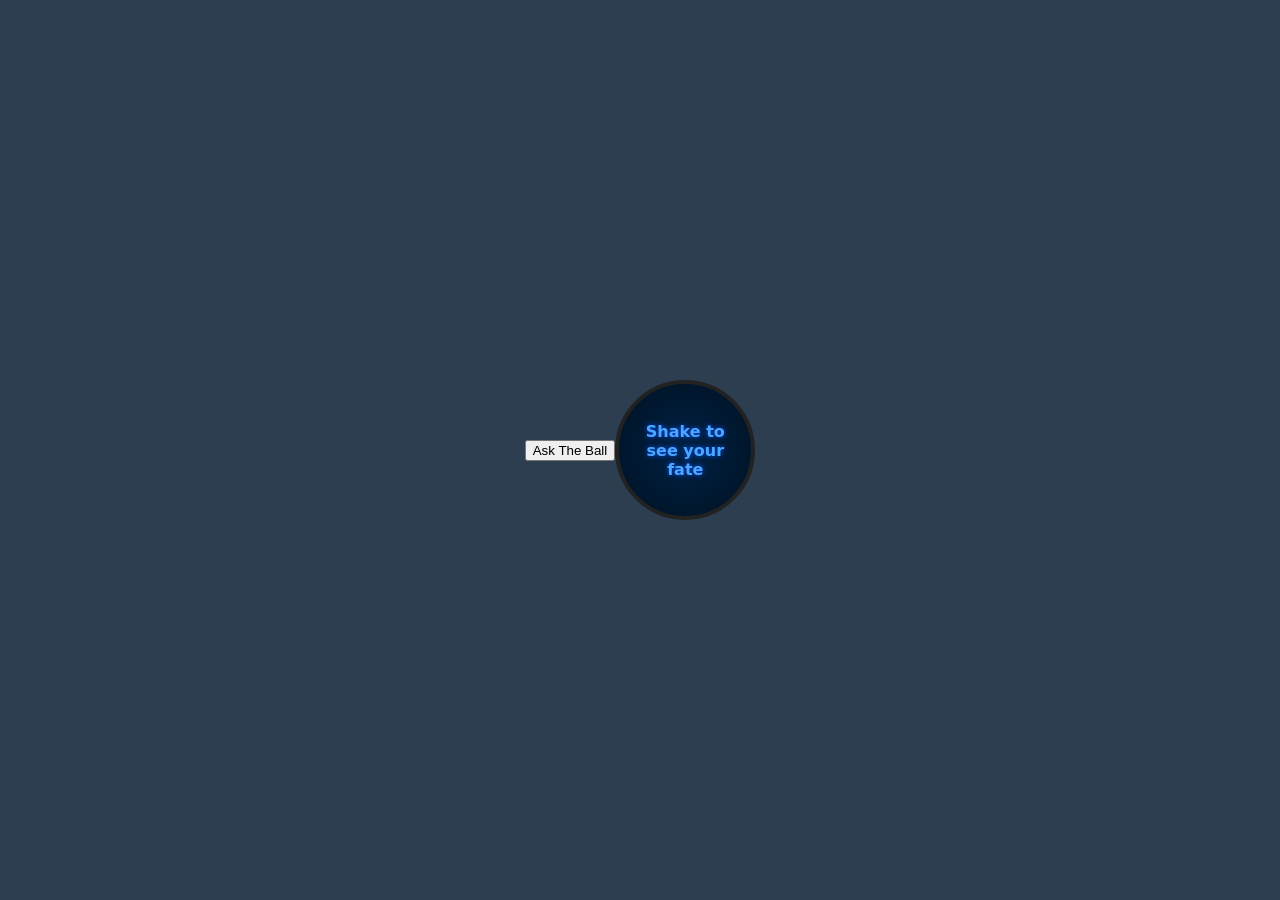
==== index.html @ 89c9c257 "Rename SoundBoard.html to index.html" ====
<!doctype html>
<html lang="en">
  <head>
    <meta charset="UTF-8" />
    <meta name="viewport" content="width=device-width, initial-scale=1.0" />
    <link rel="stylesheet" href="Fortune.css" />
    <title>Magic8Ball</title>
  </head>
  <body>
    <button class="Fortune" id="ball">Ask The Ball</button>
    <div class="Ball" id="Eight-Ball">
      <div class="Glass">
        <p class="Answer" id="TextAnswer">Shake to see your fate</p>
      </div>
    </div>
  </body>
</html>
---- Fortune.css ----
body {
  background-color: #2c3e50;
  display: flex;
  justify-content: center;
  align-items: center;
  height: 100vh;
  margin: 0;
  font-family:
    system-ui,
    -apple-system,
    BlinkMacSystemFont,
    "Segoe UI",
    Roboto,
    Oxygen,
    Ubuntu,
    Cantarell,
    "Open Sans",
    "Helvetica Neue",
    sans-serif;
}
.ball {
  width: 300px;
  height: 300px;
  background: radial-gradient(circle at 30% 30%, #333, #000);
  border-radius: 50%;
  display: flex;
  justify-content: center;
  align-items: center;
  box-shadow: 0 10px 20px rgba(0, 0, 0, 0.5);
  cursor: pointer;
  position: relative;
}
.Glass {
  width: 140px;
  height: 140px;
  background: radial-gradient(circle at 50% 50%, #002244, #001122);
  border-radius: 50%;
  border: 4px solid #222;
  display: flex;
  justify-content: center;
  align-items: center;
  padding: 10px;
  box-sizing: border-box;
}
.Answer {
  color: #4da6ff;
  font-weight: bold;
  text-align: center;
  font-size: 16px;
  text-shadow: 0 0 5px #0055ff;
  transition: opacity 0.3s ease;
}
.shake-animation {
  animation: shake 0.5s ease infinite;
}

@keyframes shake {
  0% {
    transform: translate(0, 0);
  }
  20% {
    transform: translate(-10px, 10px);
  }
  40% {
    transform: translate(10px, -10px);
  }
  60% {
    transform: translate(-10px, -10px);
  }
  80% {
    transform: translate(10px, 10px);
  }
  100% {
    transform: translate(0, 0);
  }
}
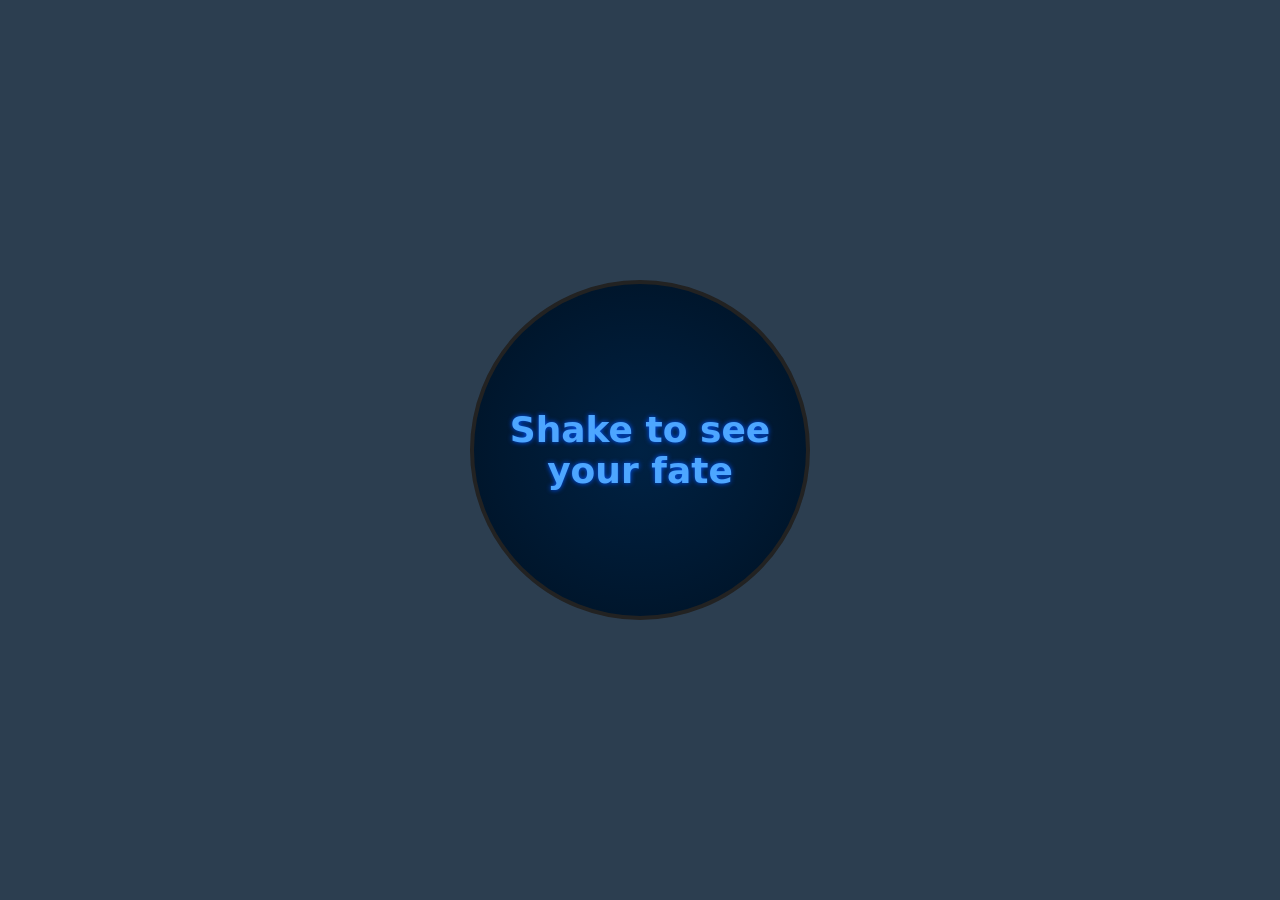
==== commit bb0ef70d: "Merge branch 'main' of https://github.com/DamienZarich/Web" ====
--- a/index.html
+++ b/index.html
@@ -7,11 +7,11 @@
     <title>Magic8Ball</title>
   </head>
   <body>
-    <button class="Fortune" id="ball">Ask The Ball</button>
     <div class="Ball" id="Eight-Ball">
       <div class="Glass">
-        <p class="Answer" id="TextAnswer">Shake to see your fate</p>
+        <p class="Answer" id="textAnswer">Shake to see your fate</p>
       </div>
     </div>
+    <script src="answers.js" defer></script>
   </body>
 </html>
--- a/Fortune.css
+++ b/Fortune.css
@@ -19,20 +19,17 @@
     sans-serif;
 }
 .ball {
-  width: 300px;
-  height: 300px;
+  width: 600px;
+  height: 600px;
   background: radial-gradient(circle at 30% 30%, #333, #000);
   border-radius: 50%;
-  display: flex;
-  justify-content: center;
-  align-items: center;
-  box-shadow: 0 10px 20px rgba(0, 0, 0, 0.5);
+  box-shadow: 0 10px 20px rgba(255, 248, 248, 0.5);
   cursor: pointer;
   position: relative;
 }
 .Glass {
-  width: 140px;
-  height: 140px;
+  width: 340px;
+  height: 340px;
   background: radial-gradient(circle at 50% 50%, #002244, #001122);
   border-radius: 50%;
   border: 4px solid #222;
@@ -46,9 +43,34 @@
   color: #4da6ff;
   font-weight: bold;
   text-align: center;
-  font-size: 16px;
+  font-size: 36px;
   text-shadow: 0 0 5px #0055ff;
   transition: opacity 0.3s ease;
+  pointer-events: none;
+}
+.wiggle-animation {
+  animation: wiggle 1s ease in;
+}
+
+@keyframes wiggle {
+  0% {
+    transform: translate(0, 0);
+  }
+  20% {
+    transform: translate(5px, 5px);
+  }
+  40% {
+    transform: translate(0, 0);
+  }
+  60% {
+    transform: translate(-5px, -5px);
+  }
+  80% {
+    transform: translate(0, 0);
+  }
+  100% {
+    transform: translate(5px, 5px);
+  }
 }
 .shake-animation {
   animation: shake 0.5s ease infinite;
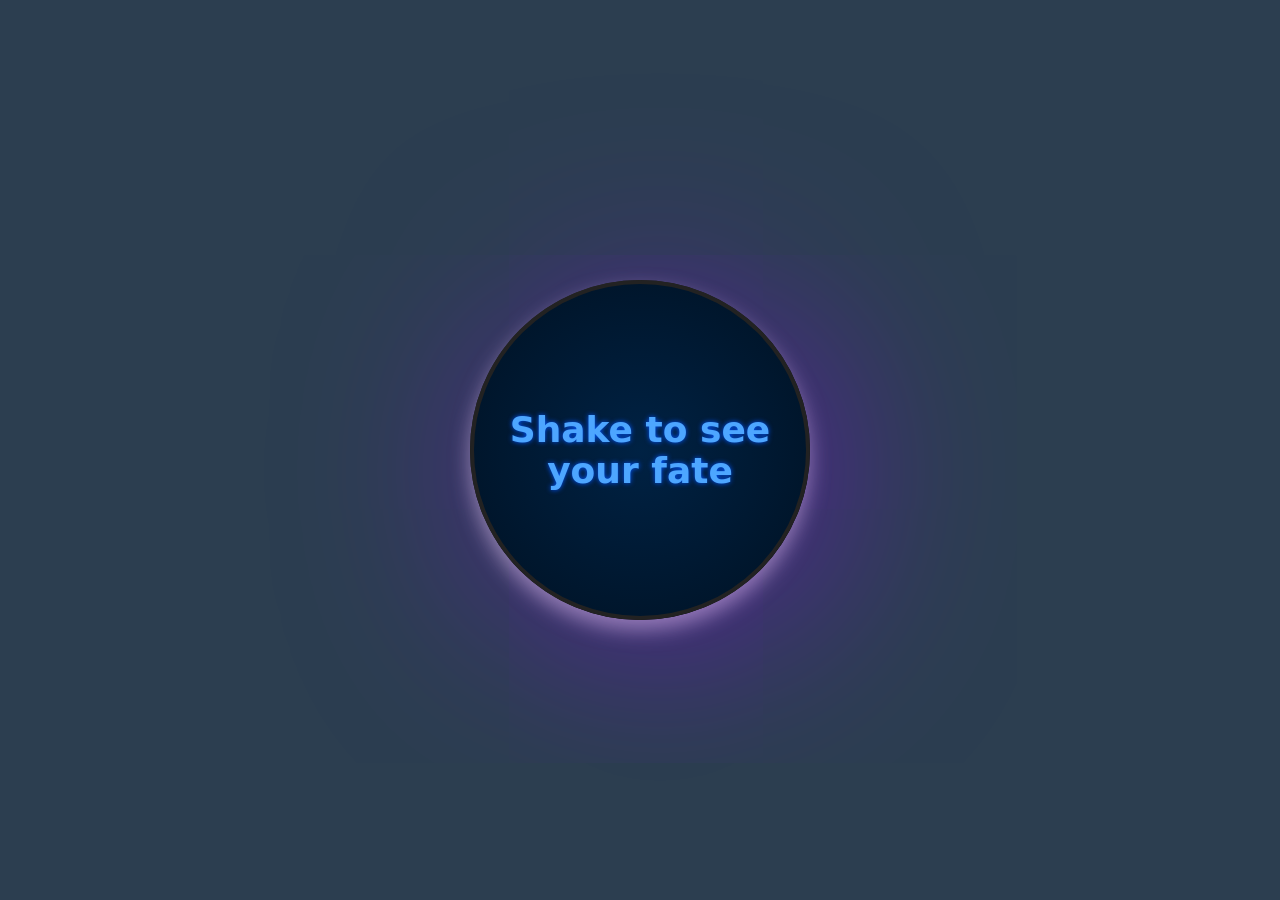
==== commit 24e9707d: "added a system to make ball turn green when good answer is chosen" ====
--- a/index.html
+++ b/index.html
@@ -8,7 +8,7 @@
   </head>
   <body>
     <div class="Ball" id="Eight-Ball">
-      <div class="Glass">
+      <div class="Glass" id="glassPart">
         <p class="Answer" id="textAnswer">Shake to see your fate</p>
       </div>
     </div>
--- a/Fortune.css
+++ b/Fortune.css
@@ -18,9 +18,9 @@
     "Helvetica Neue",
     sans-serif;
 }
-.ball {
-  width: 600px;
-  height: 600px;
+.Ball {
+  width: 340px;
+  height: 340px;
   background: radial-gradient(circle at 30% 30%, #333, #000);
   border-radius: 50%;
   box-shadow: 0 10px 20px rgba(255, 248, 248, 0.5);
@@ -38,6 +38,7 @@
   align-items: center;
   padding: 10px;
   box-sizing: border-box;
+  box-shadow: 20px 20px 200px rgba(140, 0, 255, 0.5);
 }
 .Answer {
   color: #4da6ff;
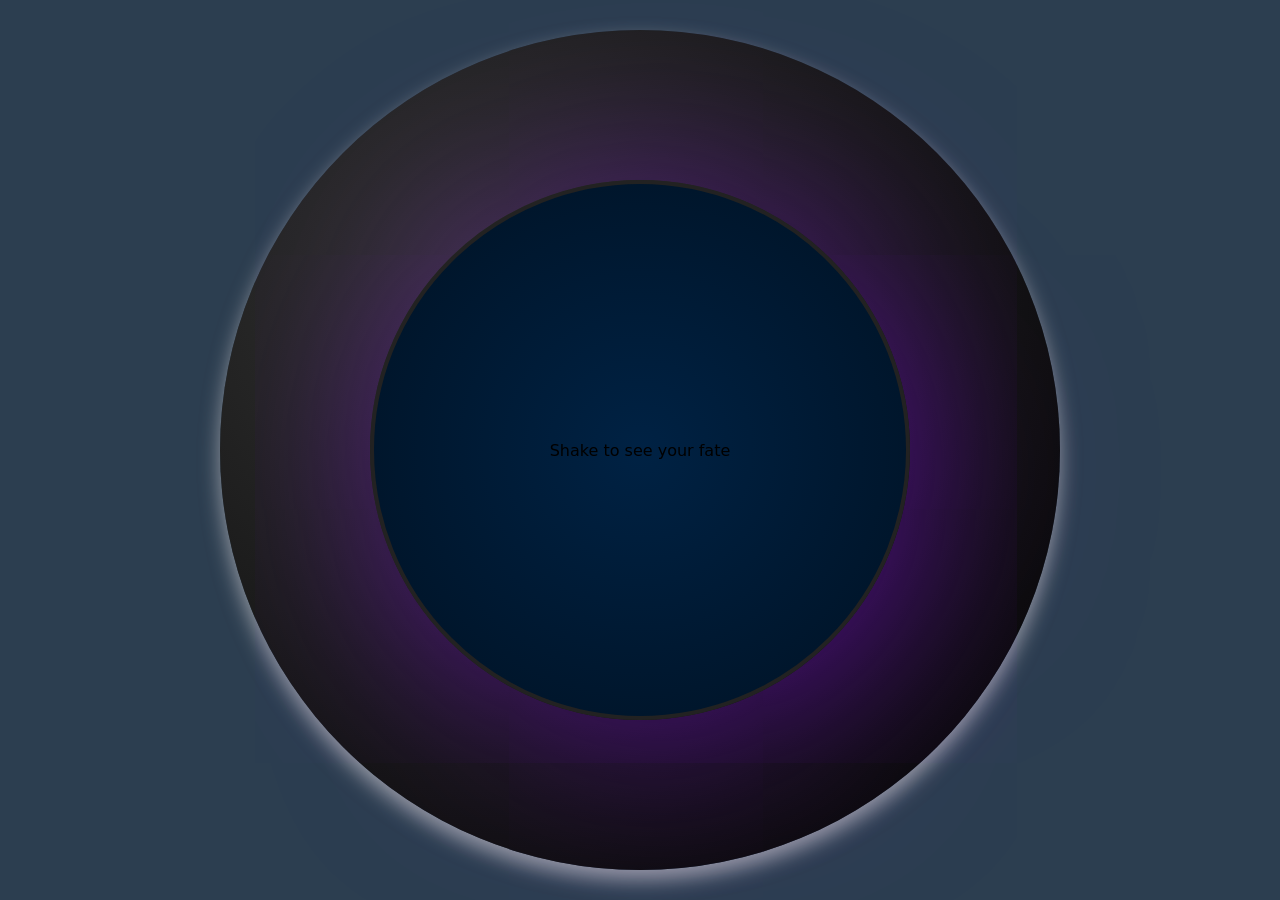
==== commit 079f1eac: "created divs for icosahedron to make ball more realistic" ====
--- a/index.html
+++ b/index.html
@@ -9,7 +9,31 @@
   <body>
     <div class="Ball" id="Eight-Ball">
       <div class="Glass" id="glassPart">
-        <p class="Answer" id="textAnswer">Shake to see your fate</p>
+        <p class="StartText" id="textAnswer">Shake to see your fate</p>
+      </div>
+    </div>
+    <div class="Answer">
+      <div class="icosahedron">
+        <div class="face face-1"></div>
+        <div class="face face-2"></div>
+        <div class="face face-3"></div>
+        <div class="face face-4"></div>
+        <div class="face face-5"></div>
+        <div class="face face-6"></div>
+        <div class="face face-7"></div>
+        <div class="face face-8"></div>
+        <div class="face face-9"></div>
+        <div class="face face-10"></div>
+        <div class="face face-11"></div>
+        <div class="face face-12"></div>
+        <div class="face face-13"></div>
+        <div class="face face-14"></div>
+        <div class="face face-15"></div>
+        <div class="face face-16"></div>
+        <div class="face face-17"></div>
+        <div class="face face-18"></div>
+        <div class="face face-19"></div>
+        <div class="face face-20"></div>
       </div>
     </div>
     <script src="answers.js" defer></script>
--- a/Fortune.css
+++ b/Fortune.css
@@ -19,17 +19,20 @@
     sans-serif;
 }
 .Ball {
-  width: 340px;
-  height: 340px;
+  width: 840px;
+  height: 840px;
   background: radial-gradient(circle at 30% 30%, #333, #000);
   border-radius: 50%;
+  display: flex;
+  justify-content: center;
+  align-items: center;
   box-shadow: 0 10px 20px rgba(255, 248, 248, 0.5);
   cursor: pointer;
   position: relative;
 }
 .Glass {
-  width: 340px;
-  height: 340px;
+  width: 540px;
+  height: 540px;
   background: radial-gradient(circle at 50% 50%, #002244, #001122);
   border-radius: 50%;
   border: 4px solid #222;
@@ -41,7 +44,7 @@
   box-shadow: 20px 20px 200px rgba(140, 0, 255, 0.5);
 }
 .Answer {
-  color: #4da6ff;
+  color: #ffffff;
   font-weight: bold;
   text-align: center;
   font-size: 36px;
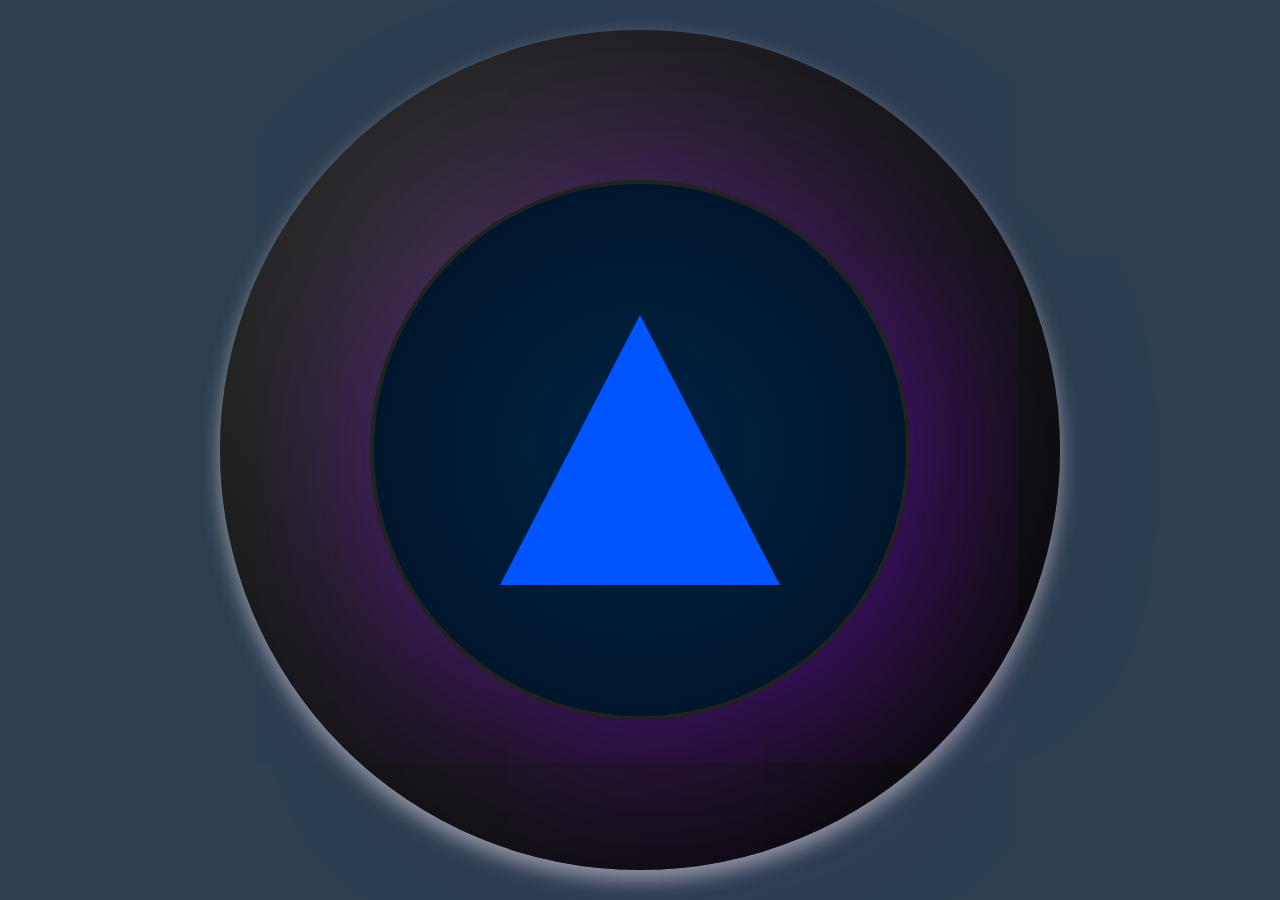
==== commit 34f17229: "remade triangle to be much more simple and created rough shape." ====
--- a/index.html
+++ b/index.html
@@ -7,33 +7,10 @@
     <title>Magic8Ball</title>
   </head>
   <body>
+    <div class="triangle" id="triangle"></div>
     <div class="Ball" id="Eight-Ball">
       <div class="Glass" id="glassPart">
-        <p class="StartText" id="textAnswer">Shake to see your fate</p>
-      </div>
-    </div>
-    <div class="Answer">
-      <div class="icosahedron">
-        <div class="face face-1"></div>
-        <div class="face face-2"></div>
-        <div class="face face-3"></div>
-        <div class="face face-4"></div>
-        <div class="face face-5"></div>
-        <div class="face face-6"></div>
-        <div class="face face-7"></div>
-        <div class="face face-8"></div>
-        <div class="face face-9"></div>
-        <div class="face face-10"></div>
-        <div class="face face-11"></div>
-        <div class="face face-12"></div>
-        <div class="face face-13"></div>
-        <div class="face face-14"></div>
-        <div class="face face-15"></div>
-        <div class="face face-16"></div>
-        <div class="face face-17"></div>
-        <div class="face face-18"></div>
-        <div class="face face-19"></div>
-        <div class="face face-20"></div>
+        <p class="StartText" id="StartText">Shake to see your fate</p>
       </div>
     </div>
     <script src="answers.js" defer></script>
--- a/Fortune.css
+++ b/Fortune.css
@@ -17,6 +17,18 @@
     "Open Sans",
     "Helvetica Neue",
     sans-serif;
+}
+.triangle {
+  display: flex;
+  justify-content: center;
+  align-items: center;
+  width: 280px;
+  height: 270px;
+  background-color: #0055ff !important;
+  position: absolute;
+  transition: opacity 0.5s ease-in-out;
+  clip-path: polygon(50% 0%, 0% 100%, 100% 100%);
+  z-index: 10;
 }
 .Ball {
   width: 840px;
@@ -42,12 +54,16 @@
   padding: 10px;
   box-sizing: border-box;
   box-shadow: 20px 20px 200px rgba(140, 0, 255, 0.5);
+  position: relative;
+  z-index: 1;
 }
-.Answer {
+.StartText {
   color: #ffffff;
   font-weight: bold;
   text-align: center;
-  font-size: 36px;
+  font-size: 14px;
+  max-width: 60px;
+  padding-top: 30px;
   text-shadow: 0 0 5px #0055ff;
   transition: opacity 0.3s ease;
   pointer-events: none;
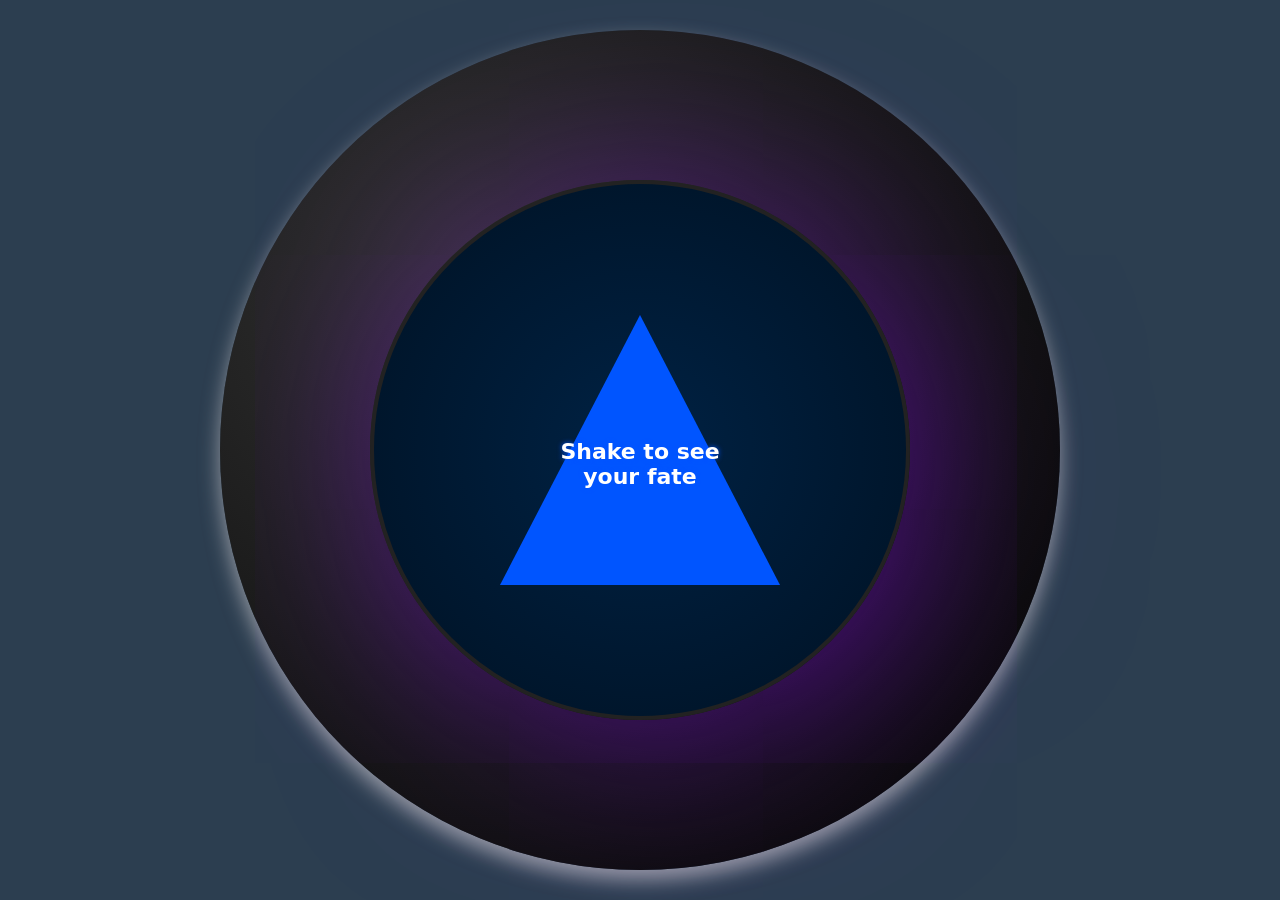
==== commit 79f4e957: "linked triangle to js and worked on styling for it" ====
--- a/index.html
+++ b/index.html
@@ -7,9 +7,9 @@
     <title>Magic8Ball</title>
   </head>
   <body>
-    <div class="triangle" id="triangle"></div>
     <div class="Ball" id="Eight-Ball">
       <div class="Glass" id="glassPart">
+        <div class="triangle" id="triangle"></div>
         <p class="StartText" id="StartText">Shake to see your fate</p>
       </div>
     </div>
--- a/Fortune.css
+++ b/Fortune.css
@@ -28,7 +28,9 @@
   position: absolute;
   transition: opacity 0.5s ease-in-out;
   clip-path: polygon(50% 0%, 0% 100%, 100% 100%);
-  z-index: 10;
+  z-index: 2;
+  box-shadow: 20px 20px 200px rgba(140, 0, 255, 0.5);
+  flex-direction: column;
 }
 .Ball {
   width: 840px;
@@ -61,12 +63,14 @@
   color: #ffffff;
   font-weight: bold;
   text-align: center;
-  font-size: 14px;
-  max-width: 60px;
-  padding-top: 30px;
+  font-size: 22px;
+  max-width: 160px;
+  margin-top: 50px;
   text-shadow: 0 0 5px #0055ff;
   transition: opacity 0.3s ease;
   pointer-events: none;
+  position: relative;
+  z-index: 6;
 }
 .wiggle-animation {
   animation: wiggle 1s ease in;
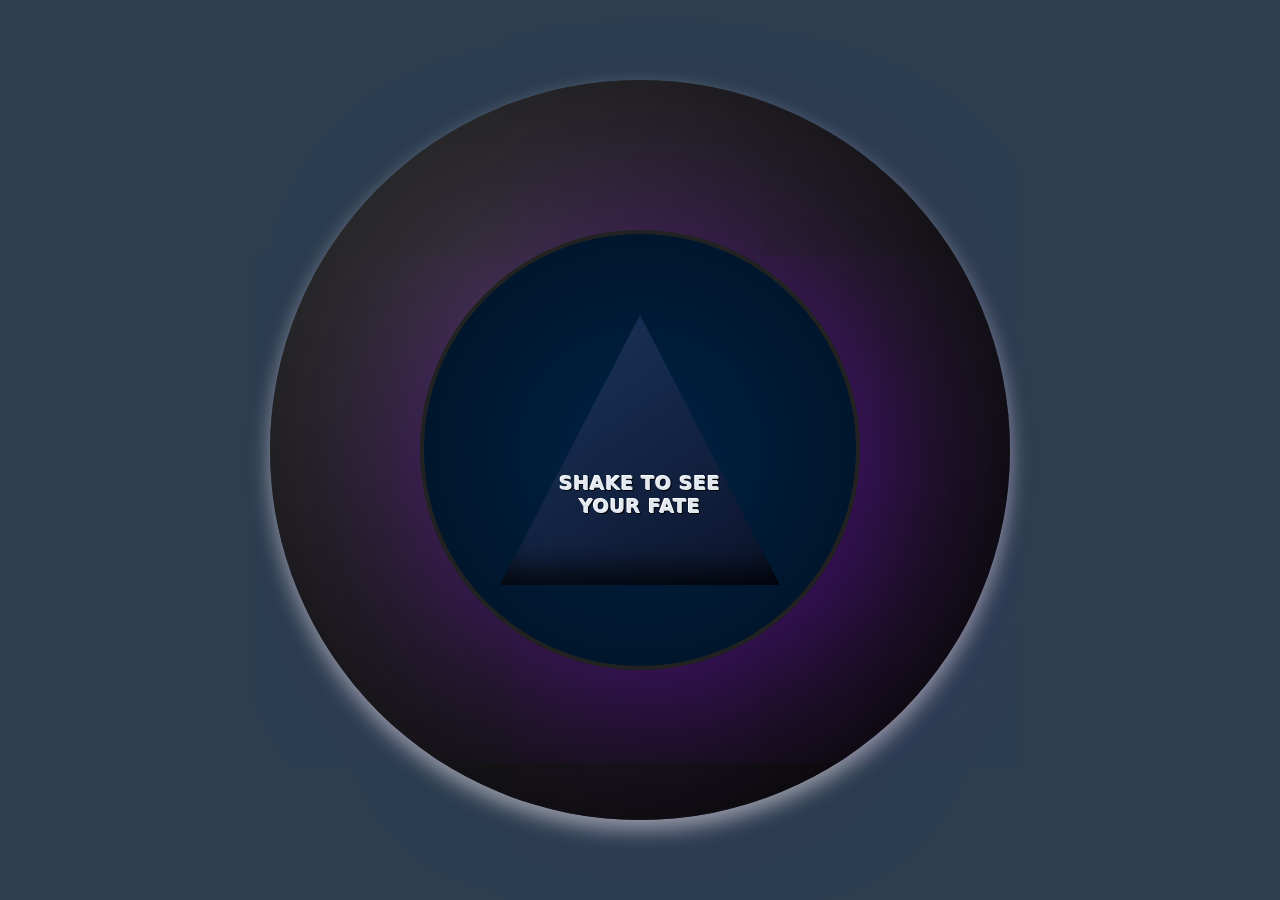
==== commit f254e55e: "adding passive wiggle when you first open website" ====
--- a/index.html
+++ b/index.html
@@ -7,7 +7,7 @@
     <title>Magic8Ball</title>
   </head>
   <body>
-    <div class="Ball" id="Eight-Ball">
+    <div class="Ball wiggle-animation" id="Eight-Ball">
       <div class="Glass" id="glassPart">
         <div class="triangle" id="triangle"></div>
         <p class="StartText" id="StartText">Shake to see your fate</p>
--- a/Fortune.css
+++ b/Fortune.css
@@ -19,22 +19,28 @@
     sans-serif;
 }
 .triangle {
+  place-items: center;
   display: flex;
+  flex-direction: column;
   justify-content: center;
   align-items: center;
   width: 280px;
   height: 270px;
-  background-color: #0055ff !important;
   position: absolute;
-  transition: opacity 0.5s ease-in-out;
+  transition:
+    opacity 0.5s ease-in-out,
+    transform 0.5s ease-in-out;
   clip-path: polygon(50% 0%, 0% 100%, 100% 100%);
   z-index: 2;
-  box-shadow: 20px 20px 200px rgba(140, 0, 255, 0.5);
-  flex-direction: column;
+  background: linear-gradient(145deg, #1b365d, #0b132b) !important;
+  box-shadow:
+    inset 0px -15px 30px rgba(0, 0, 0, 0.8),
+    0 5px 25px rgba(0, 0, 0, 0.6);
+  filter: drop-shadow(0 0 12px rgba(0, 34, 68, 0.7));
 }
 .Ball {
-  width: 840px;
-  height: 840px;
+  width: 740px;
+  height: 740px;
   background: radial-gradient(circle at 30% 30%, #333, #000);
   border-radius: 50%;
   display: flex;
@@ -45,8 +51,8 @@
   position: relative;
 }
 .Glass {
-  width: 540px;
-  height: 540px;
+  width: 440px;
+  height: 440px;
   background: radial-gradient(circle at 50% 50%, #002244, #001122);
   border-radius: 50%;
   border: 4px solid #222;
@@ -60,20 +66,30 @@
   z-index: 1;
 }
 .StartText {
-  color: #ffffff;
-  font-weight: bold;
+  color: #e2e8f0;
+  font-weight: 800;
   text-align: center;
-  font-size: 22px;
-  max-width: 160px;
-  margin-top: 50px;
-  text-shadow: 0 0 5px #0055ff;
-  transition: opacity 0.3s ease;
+  text-transform: uppercase;
+  letter-spacing: 0.5px;
+  font-size: 24px;
+  max-width: 45%;
+  font-size: 1.2rem;
+  line-height: 1.2;
+  text-shadow:
+    -1px -1px 0px #ffffff,
+    1px 1px 0px #000000;
+  transition: 0.3s ease;
   pointer-events: none;
   position: relative;
-  z-index: 6;
+  z-index: 3;
+  margin: 0;
+  padding-top: 90px;
+  transform: none;
+  word-wrap: break-word;
+  text-wrap: balance;
 }
 .wiggle-animation {
-  animation: wiggle 1s ease in;
+  animation: wiggle 3s ease-in-out;
 }
 
 @keyframes wiggle {
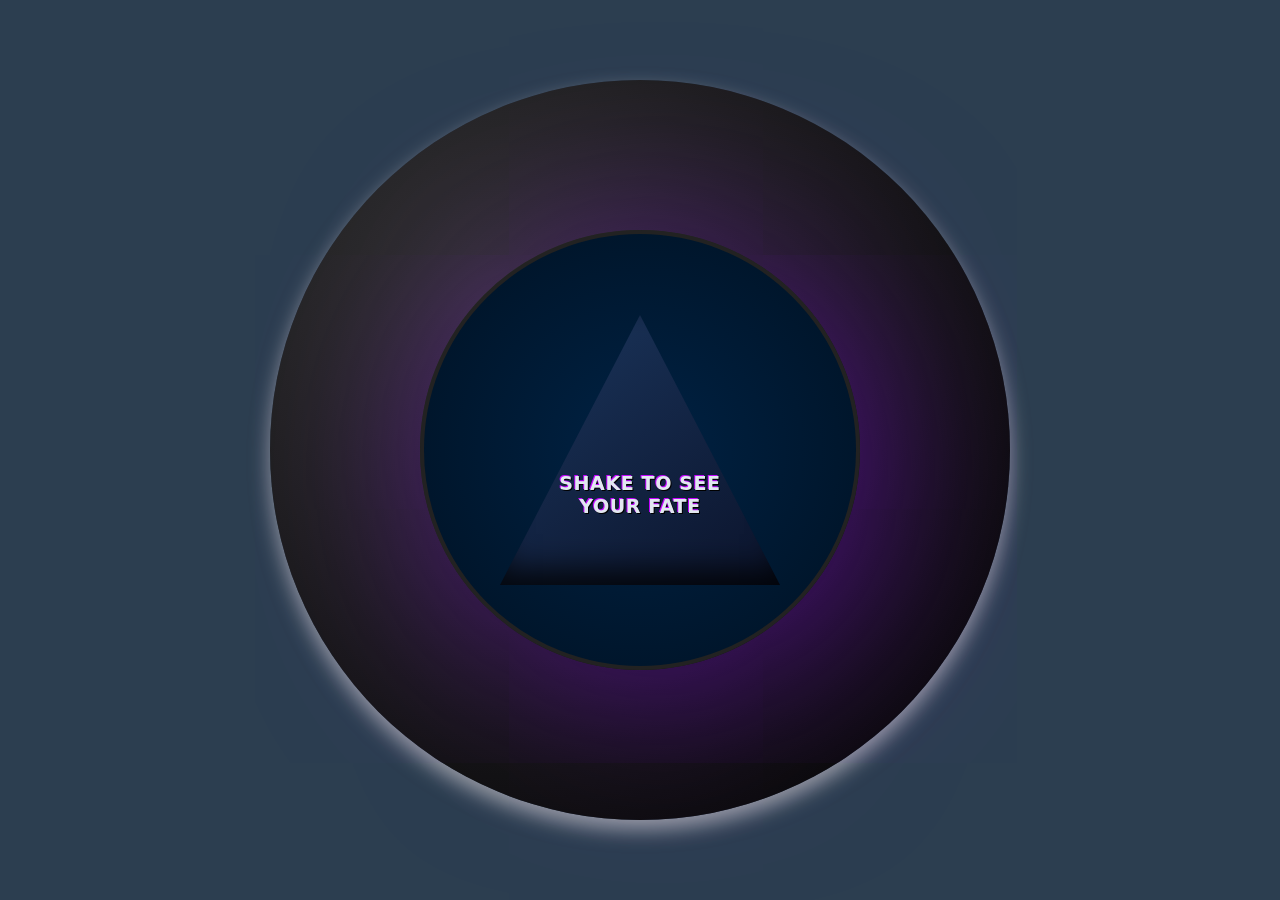
==== commit dc127f9e: "starting to add drift to triangle so it looks better" ====
--- a/index.html
+++ b/index.html
@@ -9,7 +9,7 @@
   <body>
     <div class="Ball wiggle-animation" id="Eight-Ball">
       <div class="Glass" id="glassPart">
-        <div class="triangle" id="triangle"></div>
+        <div class="triangle triangle-wiggle" id="triangle"></div>
         <p class="StartText" id="StartText">Shake to see your fate</p>
       </div>
     </div>
--- a/Fortune.css
+++ b/Fortune.css
@@ -76,7 +76,7 @@
   font-size: 1.2rem;
   line-height: 1.2;
   text-shadow:
-    -1px -1px 0px #ffffff,
+    -1px -1px 0px #c404ff,
     1px 1px 0px #000000;
   transition: 0.3s ease;
   pointer-events: none;
@@ -89,7 +89,7 @@
   text-wrap: balance;
 }
 .wiggle-animation {
-  animation: wiggle 3s ease-in-out;
+  animation: wiggle 10s infinite ease-in-out;
 }
 
 @keyframes wiggle {
@@ -100,16 +100,16 @@
     transform: translate(5px, 5px);
   }
   40% {
-    transform: translate(0, 0);
+    transform: translate(5px, 5px);
   }
   60% {
-    transform: translate(-5px, -5px);
+    transform: translate(-5px, 5px);
   }
   80% {
-    transform: translate(0, 0);
+    transform: translate(5px, -5px);
   }
   100% {
-    transform: translate(5px, 5px);
+    transform: translate(0px, 0px);
   }
 }
 .shake-animation {
@@ -136,3 +136,11 @@
     transform: translate(0, 0);
   }
 }
+.triangle-wiggle {
+  animation: drift 1.5s ease-in-out;
+}
+@keyframes drift {
+  0% {
+    transform: rotate(0deg);
+  }
+}
